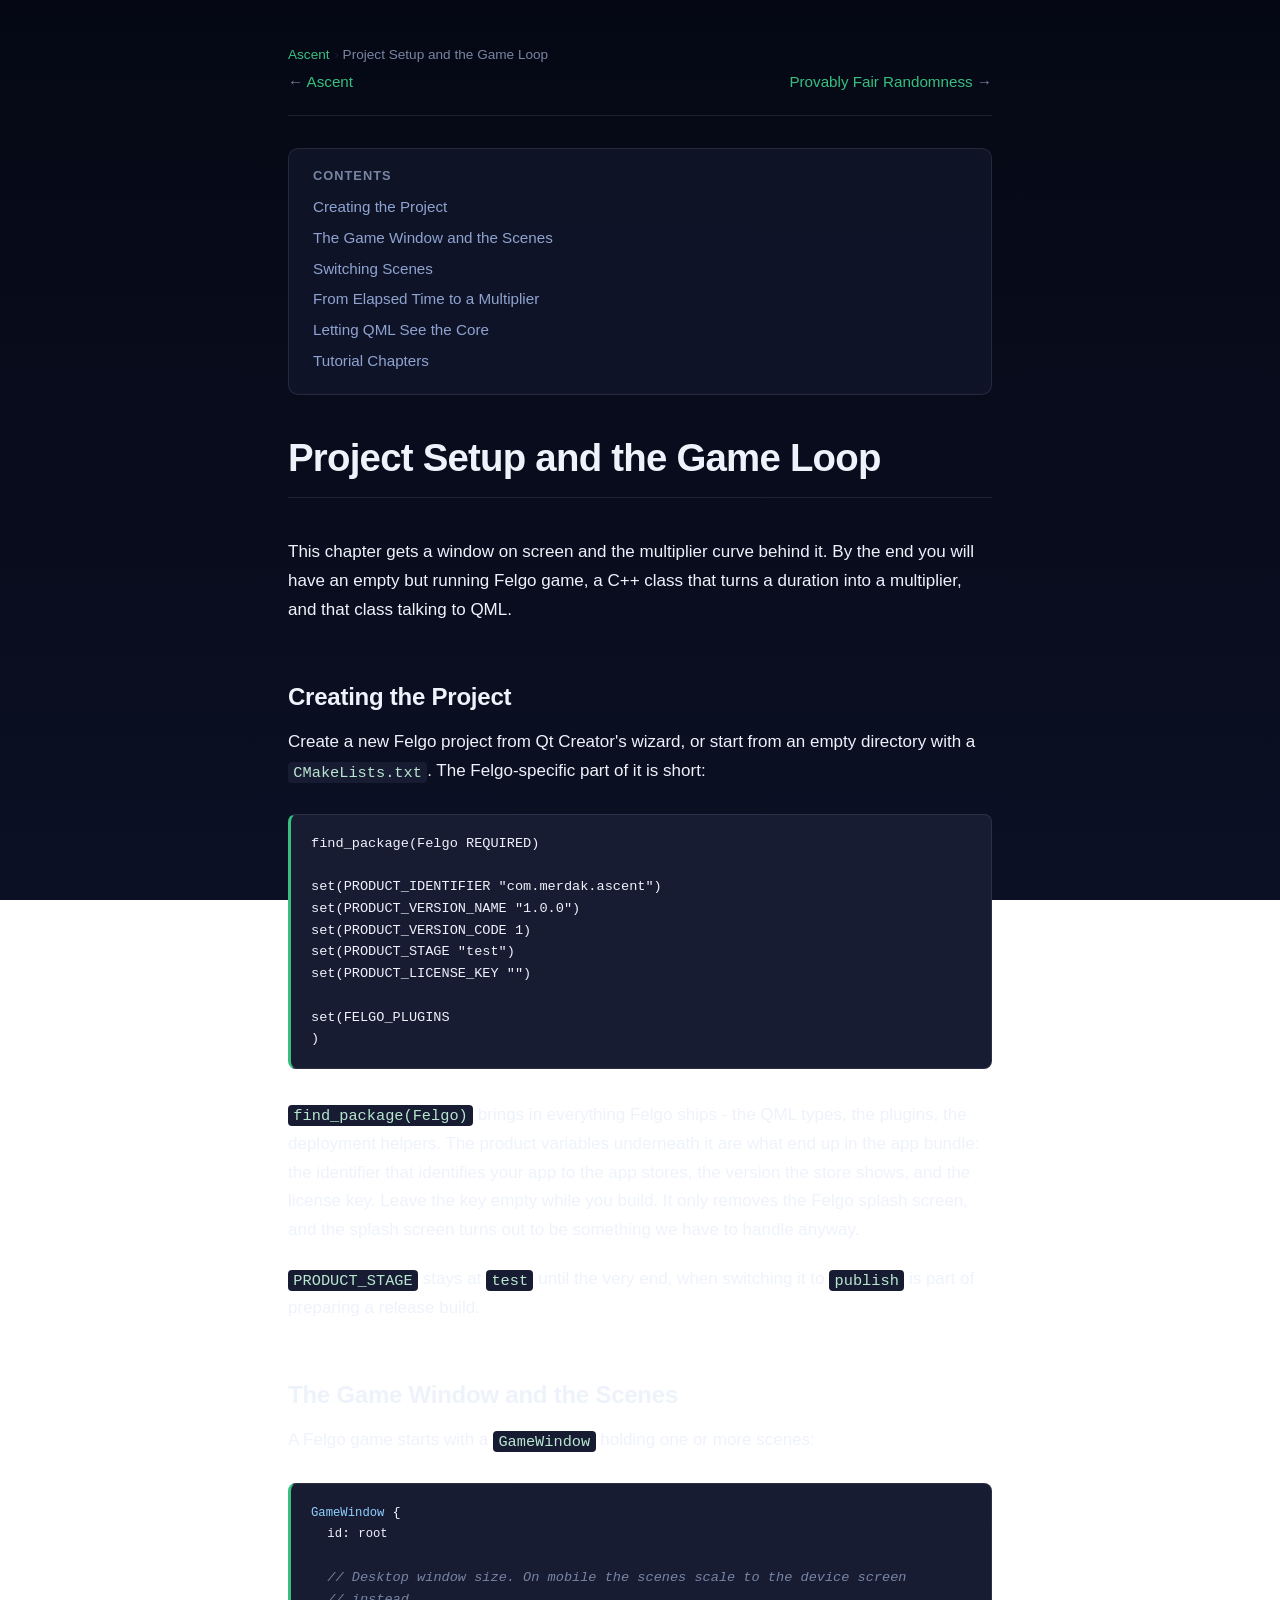
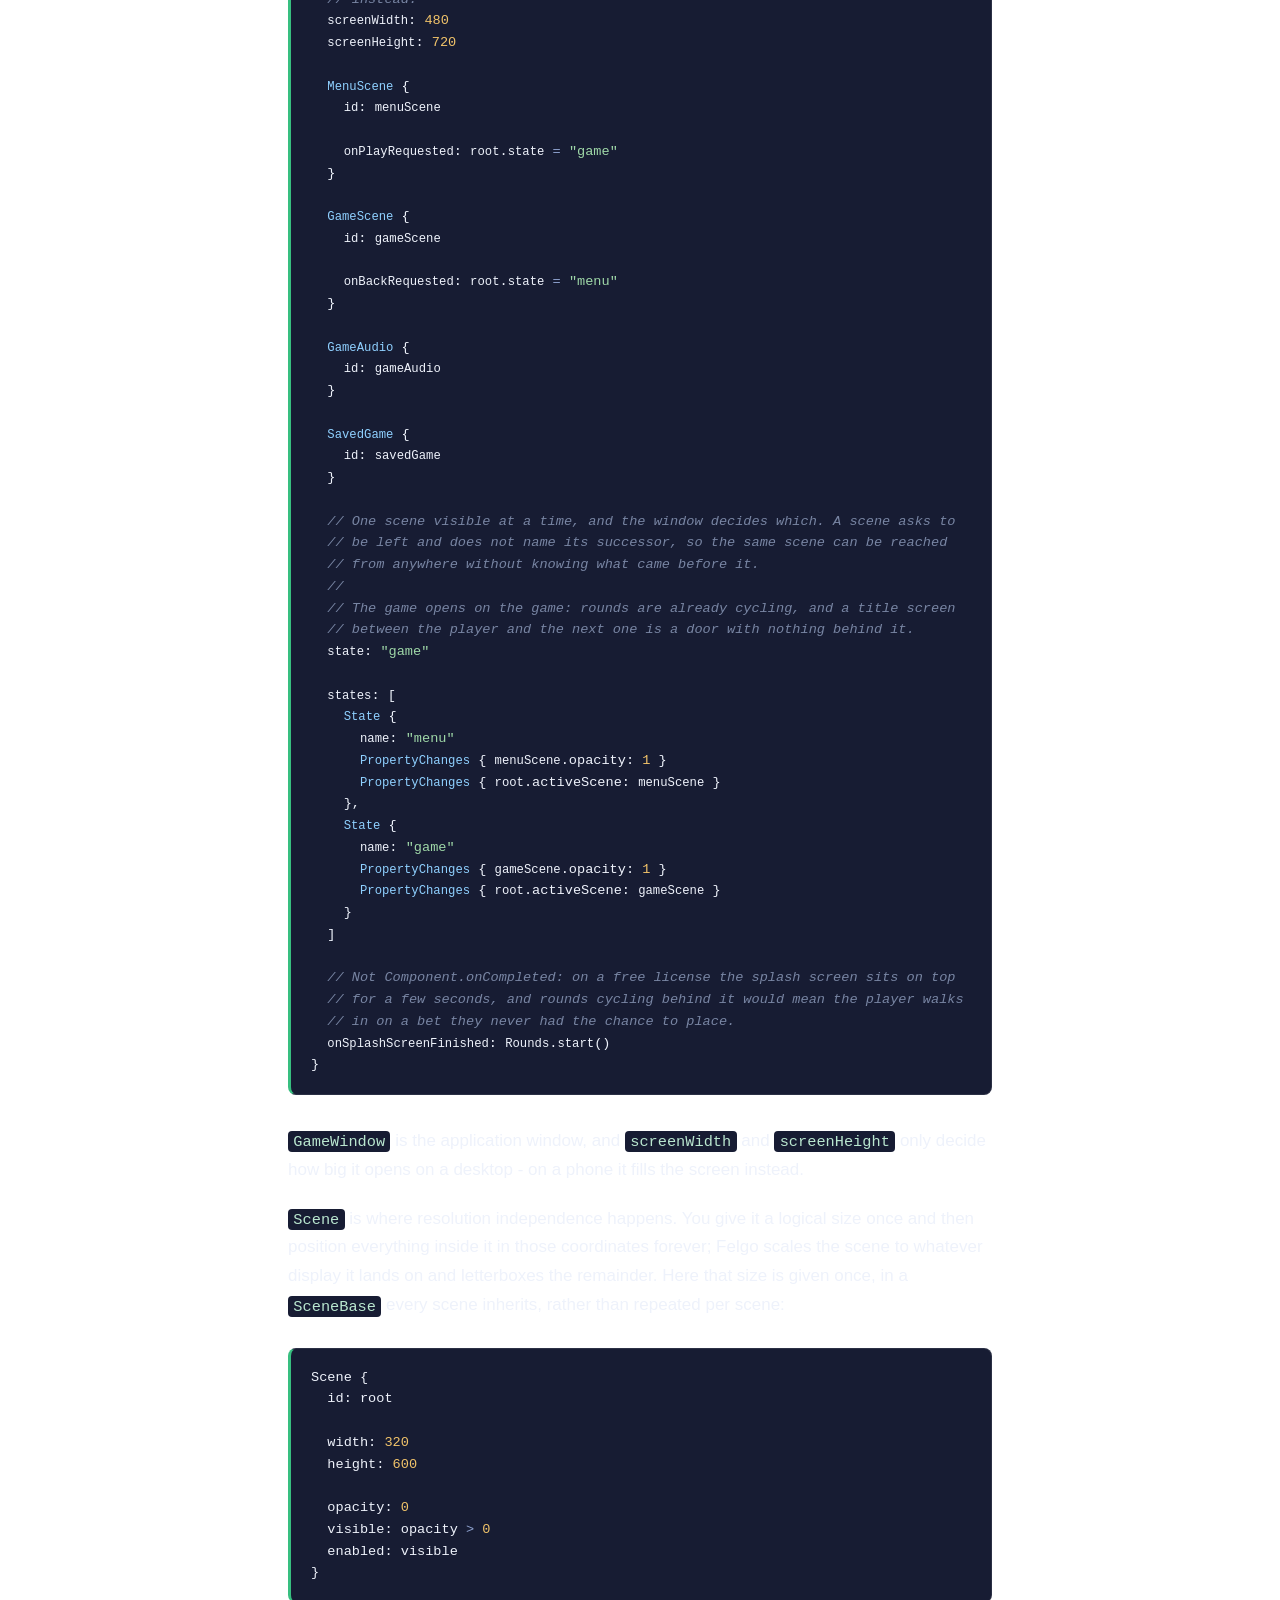
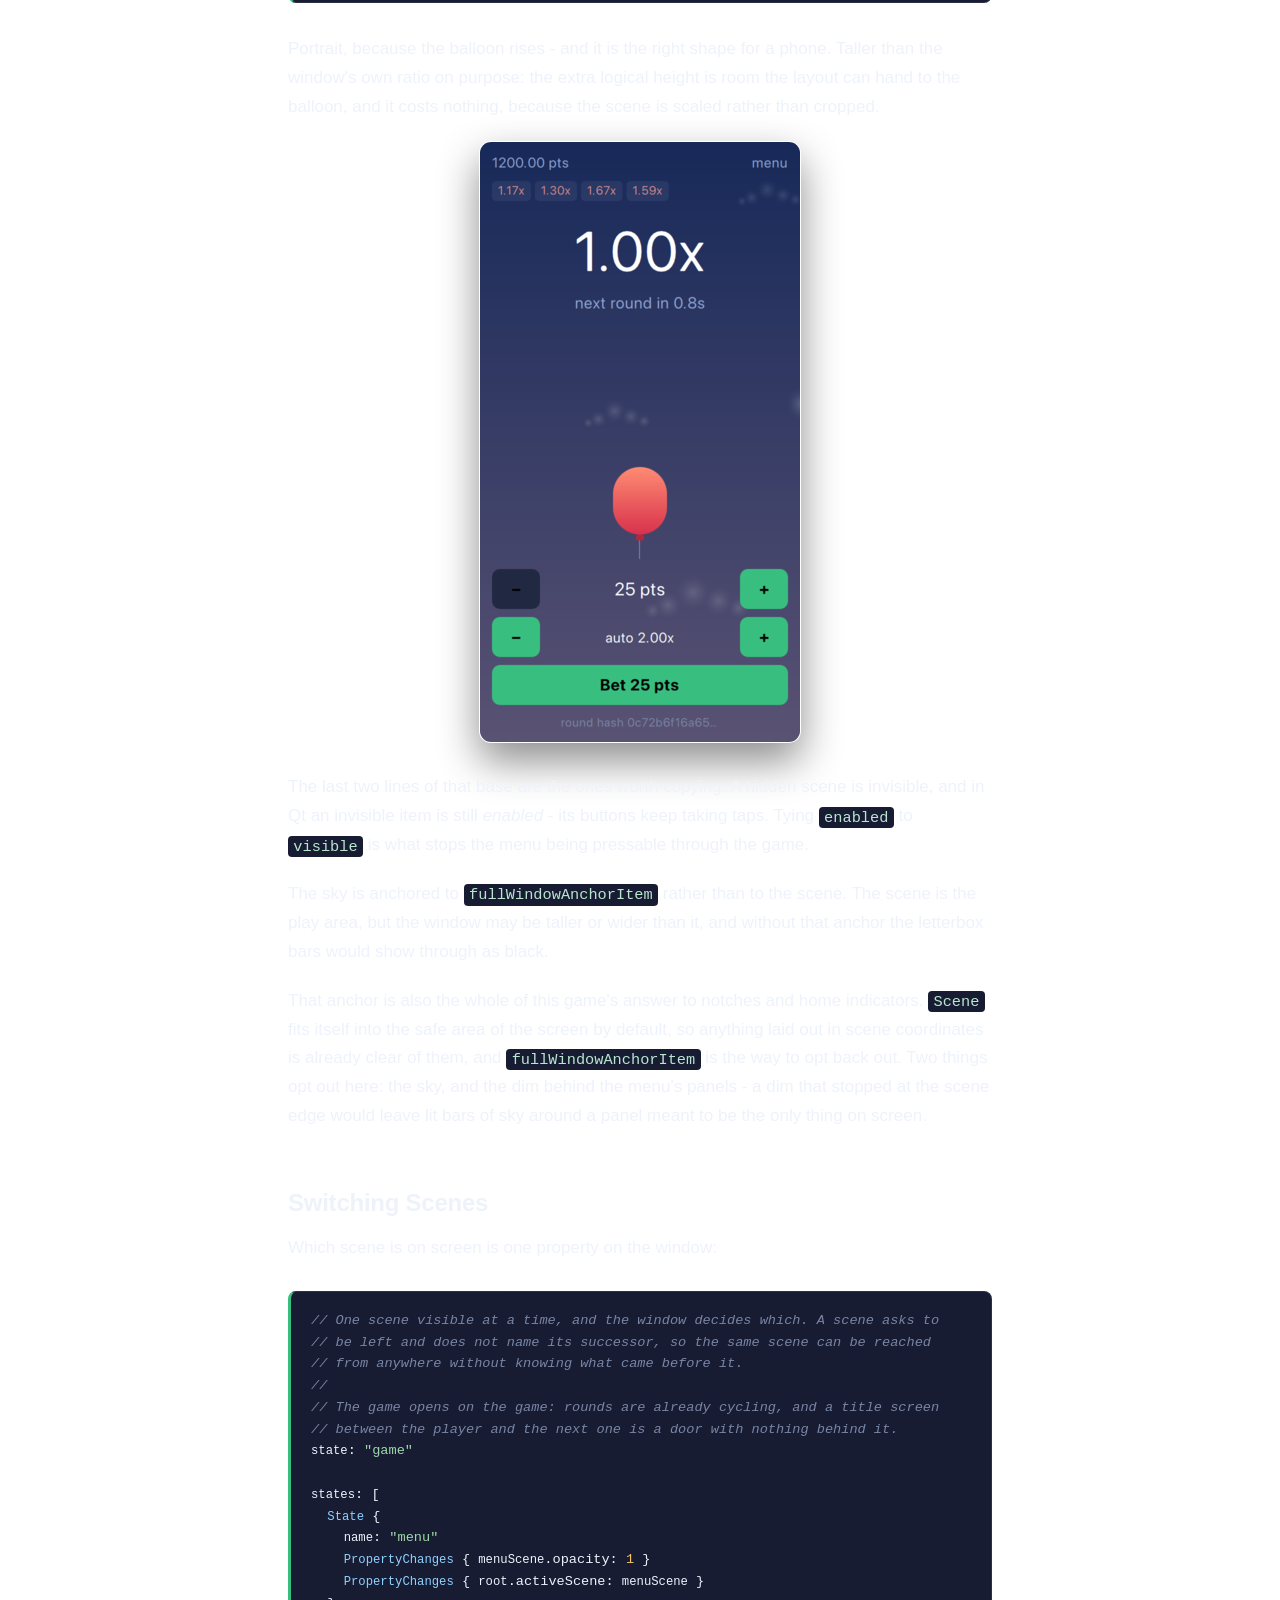
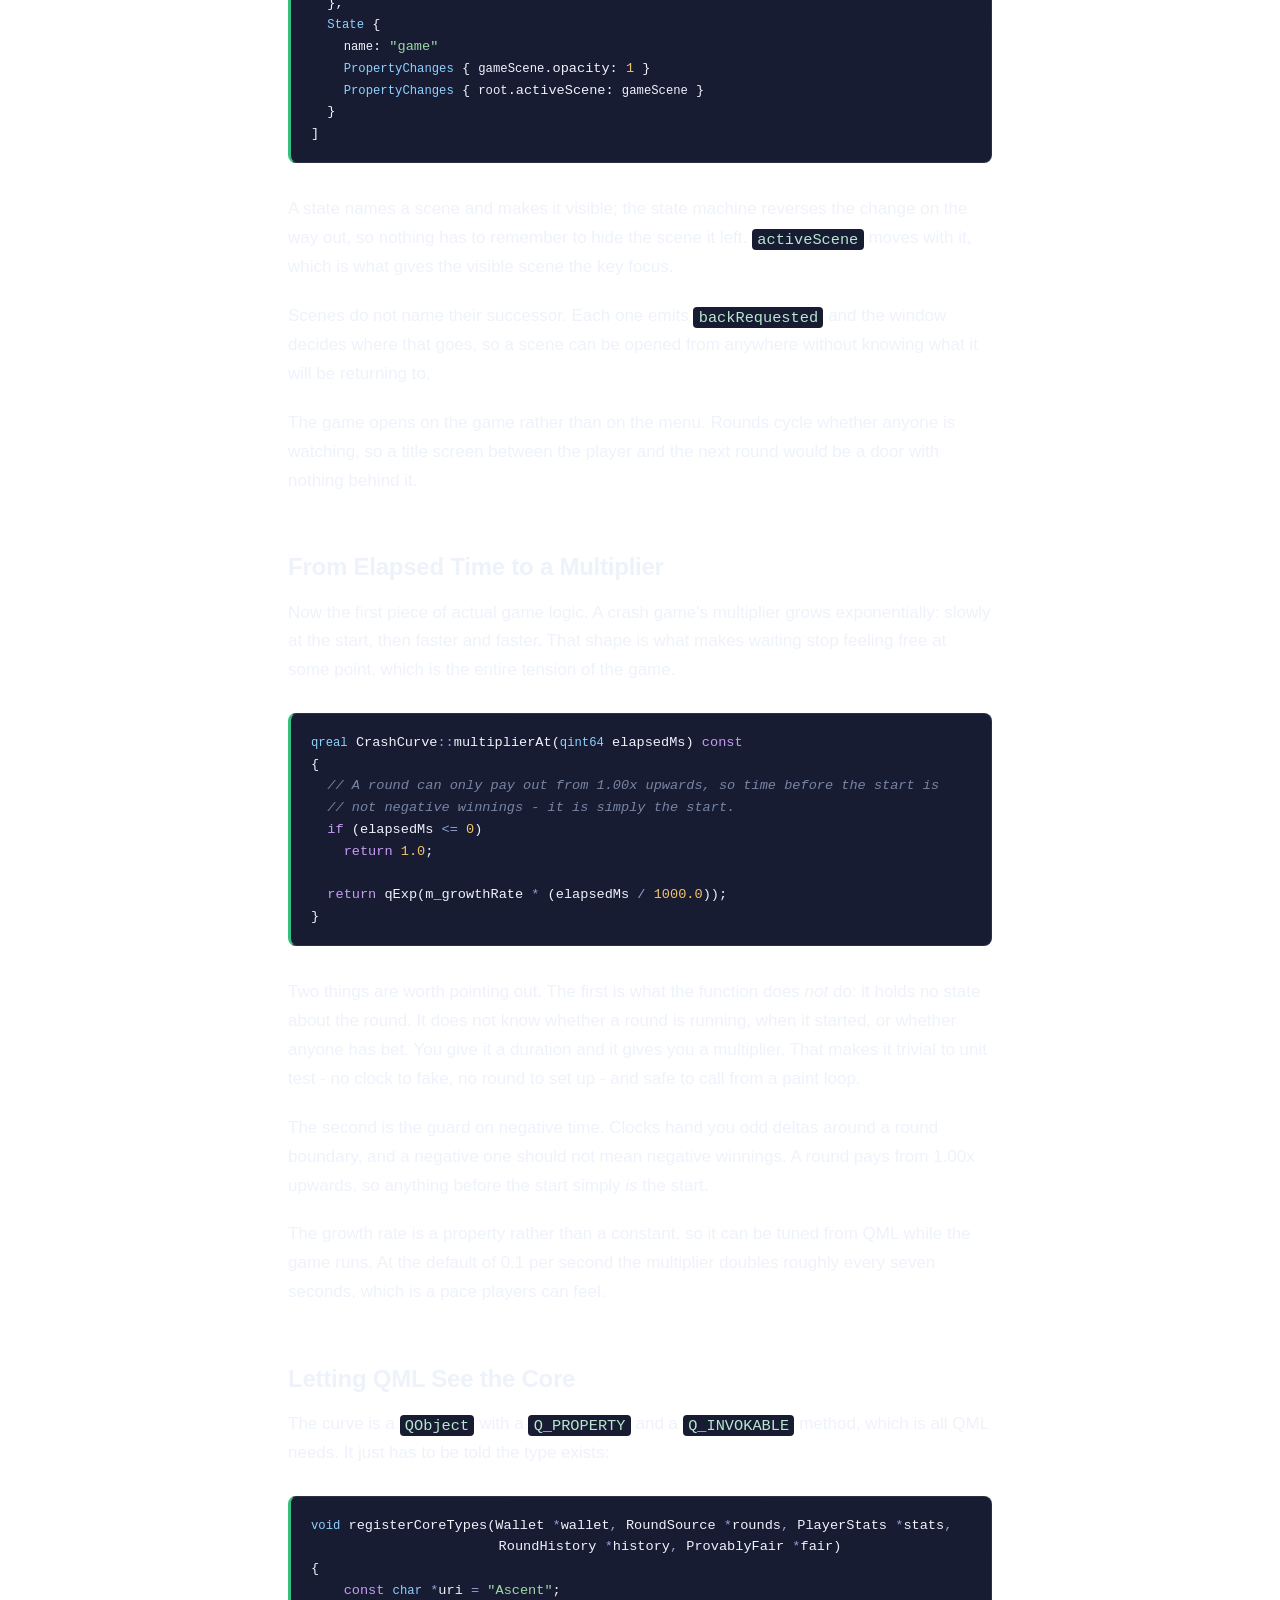
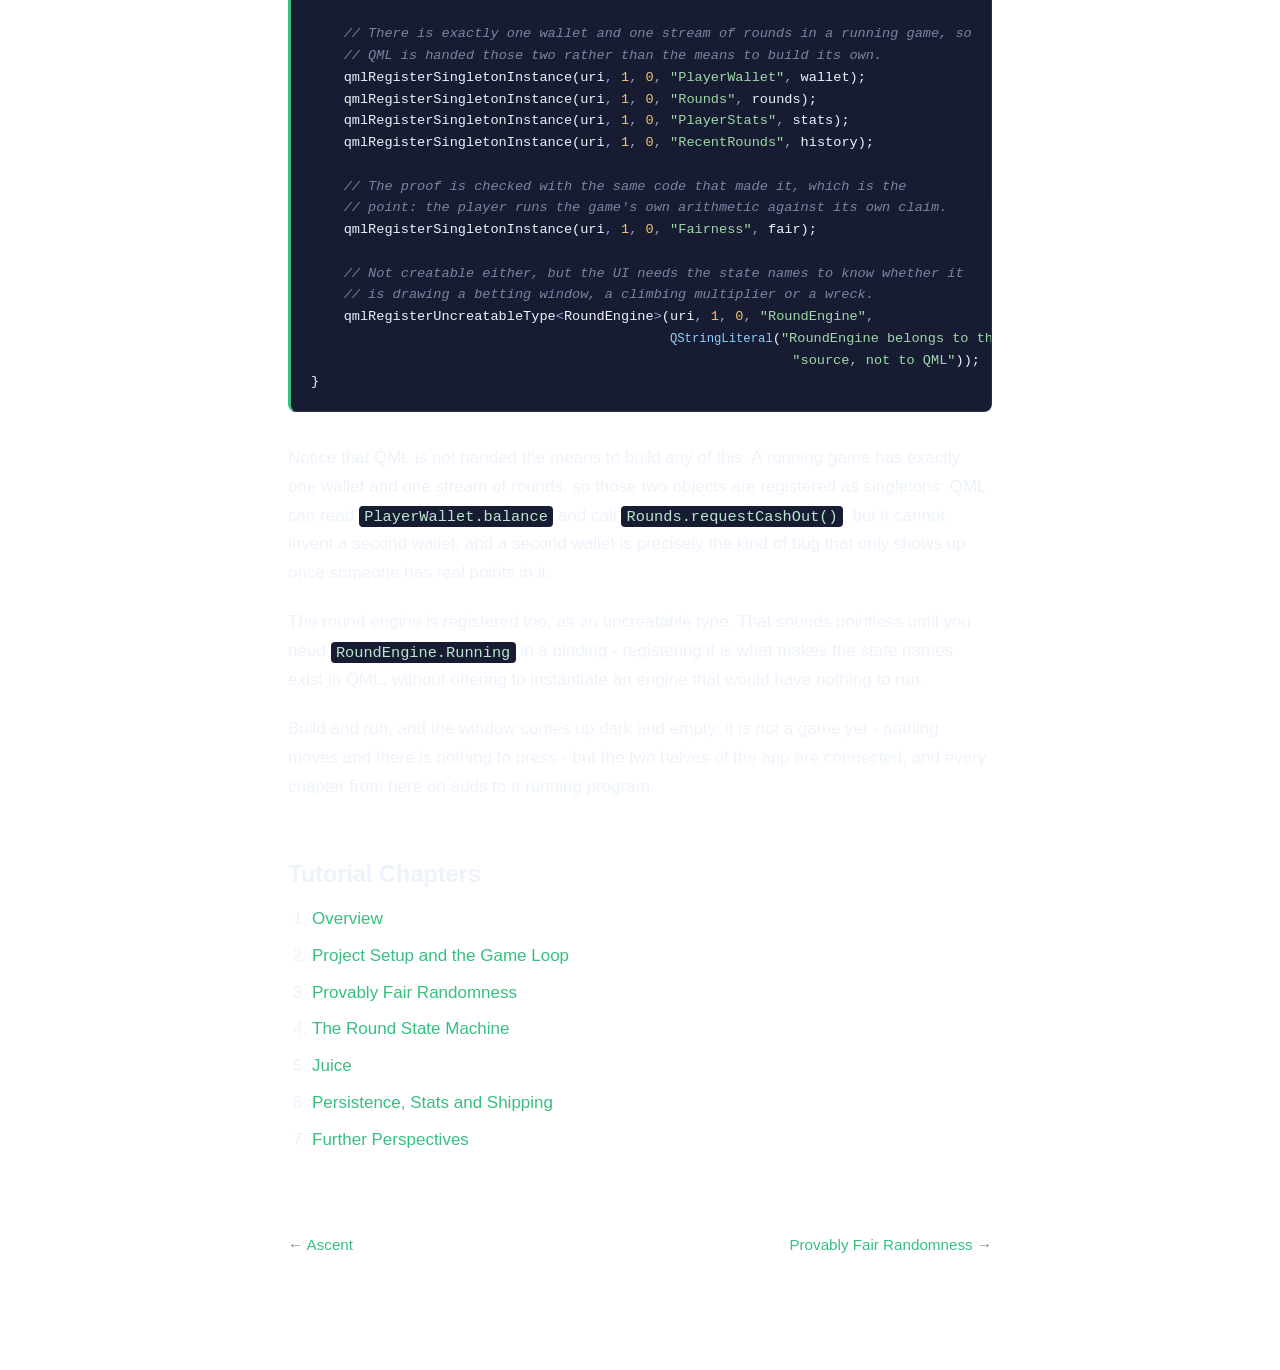
==== doc/html/ascent-setup.html @ d43cf134 "Generated HTML documentation" ====
<!DOCTYPE html>
<html lang="en">
<head>
  <meta charset="utf-8">
<!-- ascent-setup.qdoc -->
  <title>Project Setup and the Game Loop | Ascent 1.0.0</title>
  <meta name="viewport" content="width=device-width, initial-scale=1">
  <link rel="stylesheet" type="text/css" href="style/ascent.css">
</head>
<body>
<li><a href="index.html">Ascent</a></li>
<li>Project Setup and the Game Loop</li>
  <link rel="prev" href="index.html" />
  <link rel="next" href="ascent-fairness.html" />
<p class="naviNextPrevious headerNavi">
<a class="prevPage" href="index.html">Ascent</a>
<a class="nextPage" href="ascent-fairness.html">Provably Fair Randomness</a>
</p>
<div class="sidebar">
<div class="toc">
<h3 id="toc">Contents</h3>
<ul>
<li class="level1"><a href="#creating-the-project">Creating the Project</a></li>
<li class="level1"><a href="#the-game-window-and-the-scenes">The Game Window and the Scenes</a></li>
<li class="level1"><a href="#switching-scenes">Switching Scenes</a></li>
<li class="level1"><a href="#from-elapsed-time-to-a-multiplier">From Elapsed Time to a Multiplier</a></li>
<li class="level1"><a href="#letting-qml-see-the-core">Letting QML See the Core</a></li>
<li class="level1"><a href="#tutorial-chapters">Tutorial Chapters</a></li>
</ul>
</div>
<div class="sidebar-content" id="sidebar-content"></div></div>
<h1 class="title">Project Setup and the Game Loop</h1>
<!-- $$$ascent-setup.html-description -->
<div class="descr" id="details">
<p>This chapter gets a window on screen and the multiplier curve behind it. By the end you will have an empty but running Felgo game, a C++ class that turns a duration into a multiplier, and that class talking to QML.</p>
<h2 id="creating-the-project">Creating the Project</h2>
<p>Create a new Felgo project from Qt Creator's wizard, or start from an empty directory with a <code translate="no">CMakeLists.txt</code>. The Felgo-specific part of it is short:</p>
<pre class="cpp" translate="no">find_package(Felgo REQUIRED)

set(PRODUCT_IDENTIFIER &quot;com.merdak.ascent&quot;)
set(PRODUCT_VERSION_NAME &quot;1.0.0&quot;)
set(PRODUCT_VERSION_CODE 1)
set(PRODUCT_STAGE &quot;test&quot;)
set(PRODUCT_LICENSE_KEY &quot;&quot;)

set(FELGO_PLUGINS
)</pre>
<p><code translate="no">find_package(Felgo)</code> brings in everything Felgo ships - the QML types, the plugins, the deployment helpers. The product variables underneath it are what end up in the app bundle: the identifier that identifies your app to the app stores, the version the store shows, and the license key. Leave the key empty while you build. It only removes the Felgo splash screen, and the splash screen turns out to be something we have to handle anyway.</p>
<p><code translate="no">PRODUCT_STAGE</code> stays at <code translate="no">test</code> until the very end, when switching it to <code translate="no">publish</code> is part of preparing a release build.</p>
<h2 id="the-game-window-and-the-scenes">The Game Window and the Scenes</h2>
<p>A Felgo game starts with a <code translate="no">GameWindow</code> holding one or more scenes:</p>
<pre class="qml" translate="no"><span class="type">GameWindow</span> {
  <span class="name">id</span>: <span class="name">root</span>

  <span class="comment">// Desktop window size. On mobile the scenes scale to the device screen</span>
  <span class="comment">// instead.</span>
  <span class="name">screenWidth</span>: <span class="number">480</span>
  <span class="name">screenHeight</span>: <span class="number">720</span>

  <span class="type">MenuScene</span> {
    <span class="name">id</span>: <span class="name">menuScene</span>

    <span class="name">onPlayRequested</span>: <span class="name">root</span>.<span class="name">state</span> <span class="operator">=</span> <span class="string">&quot;game&quot;</span>
  }

  <span class="type">GameScene</span> {
    <span class="name">id</span>: <span class="name">gameScene</span>

    <span class="name">onBackRequested</span>: <span class="name">root</span>.<span class="name">state</span> <span class="operator">=</span> <span class="string">&quot;menu&quot;</span>
  }

  <span class="type">GameAudio</span> {
    <span class="name">id</span>: <span class="name">gameAudio</span>
  }

  <span class="type">SavedGame</span> {
    <span class="name">id</span>: <span class="name">savedGame</span>
  }

  <span class="comment">// One scene visible at a time, and the window decides which. A scene asks to</span>
  <span class="comment">// be left and does not name its successor, so the same scene can be reached</span>
  <span class="comment">// from anywhere without knowing what came before it.</span>
  <span class="comment">//</span>
  <span class="comment">// The game opens on the game: rounds are already cycling, and a title screen</span>
  <span class="comment">// between the player and the next one is a door with nothing behind it.</span>
  <span class="name">state</span>: <span class="string">&quot;game&quot;</span>

  <span class="name">states</span>: [
    <span class="type">State</span> {
      <span class="name">name</span>: <span class="string">&quot;menu&quot;</span>
      <span class="type">PropertyChanges</span> { <span class="name">menuScene</span>.opacity: <span class="number">1</span> }
      <span class="type">PropertyChanges</span> { <span class="name">root</span>.activeScene: <span class="name">menuScene</span> }
    },
    <span class="type">State</span> {
      <span class="name">name</span>: <span class="string">&quot;game&quot;</span>
      <span class="type">PropertyChanges</span> { <span class="name">gameScene</span>.opacity: <span class="number">1</span> }
      <span class="type">PropertyChanges</span> { <span class="name">root</span>.activeScene: <span class="name">gameScene</span> }
    }
  ]

  <span class="comment">// Not Component.onCompleted: on a free license the splash screen sits on top</span>
  <span class="comment">// for a few seconds, and rounds cycling behind it would mean the player walks</span>
  <span class="comment">// in on a bet they never had the chance to place.</span>
  <span class="name">onSplashScreenFinished</span>: <span class="name">Rounds</span>.<span class="name">start</span>()
}</pre>
<p><code translate="no">GameWindow</code> is the application window, and <code translate="no">screenWidth</code> and <code translate="no">screenHeight</code> only decide how big it opens on a desktop - on a phone it fills the screen instead.</p>
<p><code translate="no">Scene</code> is where resolution independence happens. You give it a logical size once and then position everything inside it in those coordinates forever; Felgo scales the scene to whatever display it lands on and letterboxes the remainder. Here that size is given once, in a <code translate="no">SceneBase</code> every scene inherits, rather than repeated per scene:</p>
<pre class="cpp" translate="no">Scene {
  id: root

  width: <span class="number">320</span>
  height: <span class="number">600</span>

  opacity: <span class="number">0</span>
  visible: opacity <span class="operator">&gt;</span> <span class="number">0</span>
  enabled: visible
}</pre>
<p>Portrait, because the balloon rises - and it is the right shape for a phone. Taller than the window's own ratio on purpose: the extra logical height is room the layout can hand to the balloon, and it costs nothing, because the scene is scaled rather than cropped.</p>
<p class="centerAlign"><img src="images/ascent-betting.png" alt="The betting window, at the scene's own 320x600 - every screenshot in this tutorial is the scene itself, at the size it is laid out in" /></p><p>The last two lines of that base are the ones worth copying. A hidden scene is invisible, and in Qt an invisible item is still <i>enabled</i> - its buttons keep taking taps. Tying <code translate="no">enabled</code> to <code translate="no">visible</code> is what stops the menu being pressable through the game.</p>
<p>The sky is anchored to <code translate="no">fullWindowAnchorItem</code> rather than to the scene. The scene is the play area, but the window may be taller or wider than it, and without that anchor the letterbox bars would show through as black.</p>
<p>That anchor is also the whole of this game's answer to notches and home indicators. <code translate="no">Scene</code> fits itself into the safe area of the screen by default, so anything laid out in scene coordinates is already clear of them, and <code translate="no">fullWindowAnchorItem</code> is the way to opt back out. Two things opt out here: the sky, and the dim behind the menu's panels - a dim that stopped at the scene edge would leave lit bars of sky around a panel meant to be the only thing on screen.</p>
<h2 id="switching-scenes">Switching Scenes</h2>
<p>Which scene is on screen is one property on the window:</p>
<pre class="qml" translate="no"><span class="comment">// One scene visible at a time, and the window decides which. A scene asks to</span>
<span class="comment">// be left and does not name its successor, so the same scene can be reached</span>
<span class="comment">// from anywhere without knowing what came before it.</span>
<span class="comment">//</span>
<span class="comment">// The game opens on the game: rounds are already cycling, and a title screen</span>
<span class="comment">// between the player and the next one is a door with nothing behind it.</span>
<span class="name">state</span>: <span class="string">&quot;game&quot;</span>

<span class="name">states</span>: [
  <span class="type">State</span> {
    <span class="name">name</span>: <span class="string">&quot;menu&quot;</span>
    <span class="type">PropertyChanges</span> { <span class="name">menuScene</span>.opacity: <span class="number">1</span> }
    <span class="type">PropertyChanges</span> { <span class="name">root</span>.activeScene: <span class="name">menuScene</span> }
  },
  <span class="type">State</span> {
    <span class="name">name</span>: <span class="string">&quot;game&quot;</span>
    <span class="type">PropertyChanges</span> { <span class="name">gameScene</span>.opacity: <span class="number">1</span> }
    <span class="type">PropertyChanges</span> { <span class="name">root</span>.activeScene: <span class="name">gameScene</span> }
  }
]</pre>
<p>A state names a scene and makes it visible; the state machine reverses the change on the way out, so nothing has to remember to hide the scene it left. <code translate="no">activeScene</code> moves with it, which is what gives the visible scene the key focus.</p>
<p>Scenes do not name their successor. Each one emits <code translate="no">backRequested</code> and the window decides where that goes, so a scene can be opened from anywhere without knowing what it will be returning to.</p>
<p>The game opens on the game rather than on the menu. Rounds cycle whether anyone is watching, so a title screen between the player and the next round would be a door with nothing behind it.</p>
<h2 id="from-elapsed-time-to-a-multiplier">From Elapsed Time to a Multiplier</h2>
<p>Now the first piece of actual game logic. A crash game's multiplier grows exponentially: slowly at the start, then faster and faster. That shape is what makes waiting stop feeling free at some point, which is the entire tension of the game.</p>
<pre class="cpp" translate="no"><span class="type">qreal</span> CrashCurve<span class="operator">::</span>multiplierAt(<span class="type">qint64</span> elapsedMs) <span class="keyword">const</span>
{
  <span class="comment">// A round can only pay out from 1.00x upwards, so time before the start is</span>
  <span class="comment">// not negative winnings - it is simply the start.</span>
  <span class="keyword">if</span> (elapsedMs <span class="operator">&lt;</span><span class="operator">=</span> <span class="number">0</span>)
    <span class="keyword">return</span> <span class="number">1.0</span>;

  <span class="keyword">return</span> qExp(m_growthRate <span class="operator">*</span> (elapsedMs <span class="operator">/</span> <span class="number">1000.0</span>));
}</pre>
<p>Two things are worth pointing out. The first is what the function does <i>not</i> do: it holds no state about the round. It does not know whether a round is running, when it started, or whether anyone has bet. You give it a duration and it gives you a multiplier. That makes it trivial to unit test - no clock to fake, no round to set up - and safe to call from a paint loop.</p>
<p>The second is the guard on negative time. Clocks hand you odd deltas around a round boundary, and a negative one should not mean negative winnings. A round pays from 1.00x upwards, so anything before the start simply <i>is</i> the start.</p>
<p>The growth rate is a property rather than a constant, so it can be tuned from QML while the game runs. At the default of 0.1 per second the multiplier doubles roughly every seven seconds, which is a pace players can feel.</p>
<h2 id="letting-qml-see-the-core">Letting QML See the Core</h2>
<p>The curve is a <code translate="no">QObject</code> with a <code translate="no">Q_PROPERTY</code> and a <code translate="no">Q_INVOKABLE</code> method, which is all QML needs. It just has to be told the type exists:</p>
<pre class="cpp" translate="no"><span class="type">void</span> registerCoreTypes(Wallet <span class="operator">*</span>wallet<span class="operator">,</span> RoundSource <span class="operator">*</span>rounds<span class="operator">,</span> PlayerStats <span class="operator">*</span>stats<span class="operator">,</span>
                       RoundHistory <span class="operator">*</span>history<span class="operator">,</span> ProvablyFair <span class="operator">*</span>fair)
{
    <span class="keyword">const</span> <span class="type">char</span> <span class="operator">*</span>uri <span class="operator">=</span> <span class="string">&quot;Ascent&quot;</span>;

    <span class="comment">// There is exactly one wallet and one stream of rounds in a running game, so</span>
    <span class="comment">// QML is handed those two rather than the means to build its own.</span>
    qmlRegisterSingletonInstance(uri<span class="operator">,</span> <span class="number">1</span><span class="operator">,</span> <span class="number">0</span><span class="operator">,</span> <span class="string">&quot;PlayerWallet&quot;</span><span class="operator">,</span> wallet);
    qmlRegisterSingletonInstance(uri<span class="operator">,</span> <span class="number">1</span><span class="operator">,</span> <span class="number">0</span><span class="operator">,</span> <span class="string">&quot;Rounds&quot;</span><span class="operator">,</span> rounds);
    qmlRegisterSingletonInstance(uri<span class="operator">,</span> <span class="number">1</span><span class="operator">,</span> <span class="number">0</span><span class="operator">,</span> <span class="string">&quot;PlayerStats&quot;</span><span class="operator">,</span> stats);
    qmlRegisterSingletonInstance(uri<span class="operator">,</span> <span class="number">1</span><span class="operator">,</span> <span class="number">0</span><span class="operator">,</span> <span class="string">&quot;RecentRounds&quot;</span><span class="operator">,</span> history);

    <span class="comment">// The proof is checked with the same code that made it, which is the</span>
    <span class="comment">// point: the player runs the game's own arithmetic against its own claim.</span>
    qmlRegisterSingletonInstance(uri<span class="operator">,</span> <span class="number">1</span><span class="operator">,</span> <span class="number">0</span><span class="operator">,</span> <span class="string">&quot;Fairness&quot;</span><span class="operator">,</span> fair);

    <span class="comment">// Not creatable either, but the UI needs the state names to know whether it</span>
    <span class="comment">// is drawing a betting window, a climbing multiplier or a wreck.</span>
    qmlRegisterUncreatableType<span class="operator">&lt;</span>RoundEngine<span class="operator">&gt;</span>(uri<span class="operator">,</span> <span class="number">1</span><span class="operator">,</span> <span class="number">0</span><span class="operator">,</span> <span class="string">&quot;RoundEngine&quot;</span><span class="operator">,</span>
                                            <span class="type">QStringLiteral</span>(<span class="string">&quot;RoundEngine belongs to the round &quot;</span>
                                                           <span class="string">&quot;source, not to QML&quot;</span>));
}</pre>
<p>Notice that QML is not handed the means to build any of this. A running game has exactly one wallet and one stream of rounds, so those two objects are registered as singletons: QML can read <code translate="no">PlayerWallet.balance</code> and call <code translate="no">Rounds.requestCashOut()</code>, but it cannot invent a second wallet, and a second wallet is precisely the kind of bug that only shows up once someone has real points in it.</p>
<p>The round engine is registered too, as an uncreatable type. That sounds pointless until you need <code translate="no">RoundEngine.Running</code> in a binding - registering it is what makes the state names exist in QML, without offering to instantiate an engine that would have nothing to run.</p>
<p>Build and run, and the window comes up dark and empty. It is not a game yet - nothing moves and there is nothing to press - but the two halves of the app are connected, and every chapter from here on adds to a running program.</p>
<h2 id="tutorial-chapters">Tutorial Chapters</h2>
<ol class="1" type="1"><li><a href="index.html">Overview</a></li>
<li><a href="ascent-setup.html">Project Setup and the Game Loop</a></li>
<li><a href="ascent-fairness.html">Provably Fair Randomness</a></li>
<li><a href="ascent-rounds.html">The Round State Machine</a></li>
<li><a href="ascent-juice.html">Juice</a></li>
<li><a href="ascent-shipping.html">Persistence, Stats and Shipping</a></li>
<li><a href="ascent-perspectives.html">Further Perspectives</a></li>
</ol>
</div>
<!-- @@@ascent-setup.html -->
<p class="naviNextPrevious footerNavi">
<a class="prevPage" href="index.html">Ascent</a>
<a class="nextPage" href="ascent-fairness.html">Provably Fair Randomness</a>
</p>
</body>
</html>
---- doc/html/style/ascent.css ----
/*
 * The tutorial's own stylesheet. qdoc ships no styling of its own, and the
 * pages it writes are readable but shapeless, so this is the whole of the
 * design.
 *
 * The palette is the game's, taken from Style.qml: the same night sky, the
 * same green, the same red for the moment a round ends. A tutorial about a
 * dark game that opens as a white page reads as documentation about some
 * other program.
 */

:root {
  --sky: #050814;
  --sky-far: #0b1024;
  --surface: #171c33;
  --surface-lit: #1d2440;
  --hairline: rgba(255, 255, 255, 0.09);

  --text: #eef2fb;
  --muted: #8fa3d0;
  --faint: #7885a3;

  --accent: #38bf80;
  --crashed: #f25966;

  --measure: 44rem;
}

* {
  box-sizing: border-box;
}

/* The page is one column, and it is body itself: the generator writes every
   block as a direct child of body with no wrapper to hang a width on. */
body {
  max-width: calc(var(--measure) + 3rem);
  margin: 0 auto;
  padding: 2.5rem 1.5rem 5rem;
  background: linear-gradient(180deg, var(--sky) 0%, var(--sky-far) 100%) fixed;
  color: var(--text);
  font-family: -apple-system, BlinkMacSystemFont, "Segoe UI", Roboto, Helvetica,
    Arial, sans-serif;
  font-size: 17px;
  line-height: 1.7;
  -webkit-font-smoothing: antialiased;
}

/* The breadcrumb arrives as two bare list items with no list around them.
   Inline is what puts them on one line, and it is also what keeps them from
   being read as a list of two things to go and do. */
body > li {
  display: inline;
  list-style: none;
  color: var(--faint);
  font-size: 0.85rem;
}

body > li + li::before {
  content: " › ";
  color: var(--hairline);
}

h1.title {
  margin: 1.25rem 0 2.5rem;
  padding-bottom: 1rem;
  border-bottom: 1px solid var(--hairline);
  font-size: 2.4rem;
  line-height: 1.2;
  letter-spacing: -0.02em;
}

h2 {
  margin: 3.5rem 0 1rem;
  font-size: 1.5rem;
  line-height: 1.3;
  letter-spacing: -0.01em;
}

h3 {
  margin: 2.5rem 0 0.75rem;
  font-size: 1.15rem;
  color: var(--muted);
}

p {
  margin: 0 0 1.25rem;
}

a {
  color: var(--accent);
  text-decoration: none;
}

a:hover {
  text-decoration: underline;
}

/* Inline code sits inside a sentence, so it stays the weight of the sentence
   and is marked only by colour and spacing. */
code, tt, .type, .name {
  font-family: ui-monospace, SFMono-Regular, Menlo, Consolas, monospace;
  font-size: 0.9em;
}

p code, p tt, li code, li tt {
  padding: 0.1em 0.35em;
  border-radius: 4px;
  background: var(--surface);
  color: #b9e6cf;
}

pre {
  margin: 1.75rem 0 2rem;
  padding: 1.1rem 1.25rem;
  overflow-x: auto;
  border: 1px solid var(--hairline);
  border-left: 3px solid var(--accent);
  border-radius: 8px;
  background: var(--surface);
  color: var(--text);
  font-family: ui-monospace, SFMono-Regular, Menlo, Consolas, monospace;
  font-size: 0.85rem;
  line-height: 1.6;
  tab-size: 2;
}

pre .comment {
  color: var(--faint);
  font-style: italic;
}

pre .string {
  color: #9fd8a8;
}

pre .number {
  color: #f2c46a;
}

pre .type {
  color: #8fd0ff;
}

pre .keyword {
  color: #c79cf0;
}

pre .preprocessor {
  color: var(--muted);
}

pre .operator {
  color: var(--muted);
}

/* Screenshots are phone-shaped and small, so they are shown at their own size
   rather than stretched across the column. */
p.centerAlign {
  text-align: center;
}

img {
  max-width: 100%;
  height: auto;
  border: 1px solid var(--hairline);
  border-radius: 12px;
  box-shadow: 0 18px 40px rgba(0, 0, 0, 0.45);
}

ul, ol {
  margin: 0 0 1.5rem;
  padding-left: 1.5rem;
}

li {
  margin-bottom: 0.5rem;
}

/* The table of contents the generator writes ahead of the title. Boxed and set
   quiet: it is a map of the page, not part of it. */
div.sidebar {
  margin: 0 0 2.5rem;
  padding: 1rem 1.5rem;
  border: 1px solid var(--hairline);
  border-radius: 10px;
  background: rgba(23, 28, 51, 0.55);
  font-size: 0.95rem;
}

div.sidebar h3 {
  margin: 0 0 0.5rem;
  color: var(--faint);
  font-size: 0.8rem;
  font-weight: 600;
  letter-spacing: 0.08em;
  text-transform: uppercase;
}

div.sidebar ul {
  margin: 0;
  padding: 0;
  list-style: none;
}

div.sidebar li {
  margin-bottom: 0.3rem;
}

div.sidebar li.level2 {
  padding-left: 1.25rem;
  font-size: 0.9rem;
}

div.sidebar a {
  color: var(--muted);
}

div.sidebar a:hover {
  color: var(--accent);
}

/* Previous and next, at both ends of every page. */
p.naviNextPrevious {
  display: flex;
  justify-content: space-between;
  gap: 1rem;
  margin-bottom: 2rem;
  font-size: 0.95rem;
}

p.headerNavi {
  padding-bottom: 1.25rem;
  border-bottom: 1px solid var(--hairline);
}

p.footerNavi {
  margin-top: 3.5rem;
  padding-top: 1.25rem;
  border-top: 1px solid var(--hairline);
}

a.prevPage::before {
  content: "← ";
  color: var(--faint);
}

a.nextPage::after {
  content: " →";
  color: var(--faint);
}

/* A page with only one neighbour still puts it on the correct side. */
p.naviNextPrevious > a.nextPage:only-child {
  margin-left: auto;
}

@media (max-width: 40rem) {
  body {
    padding: 2rem 1.1rem 3.5rem;
    font-size: 16px;
  }

  h1.title {
    font-size: 1.9rem;
  }

  pre {
    font-size: 0.8rem;
  }
}
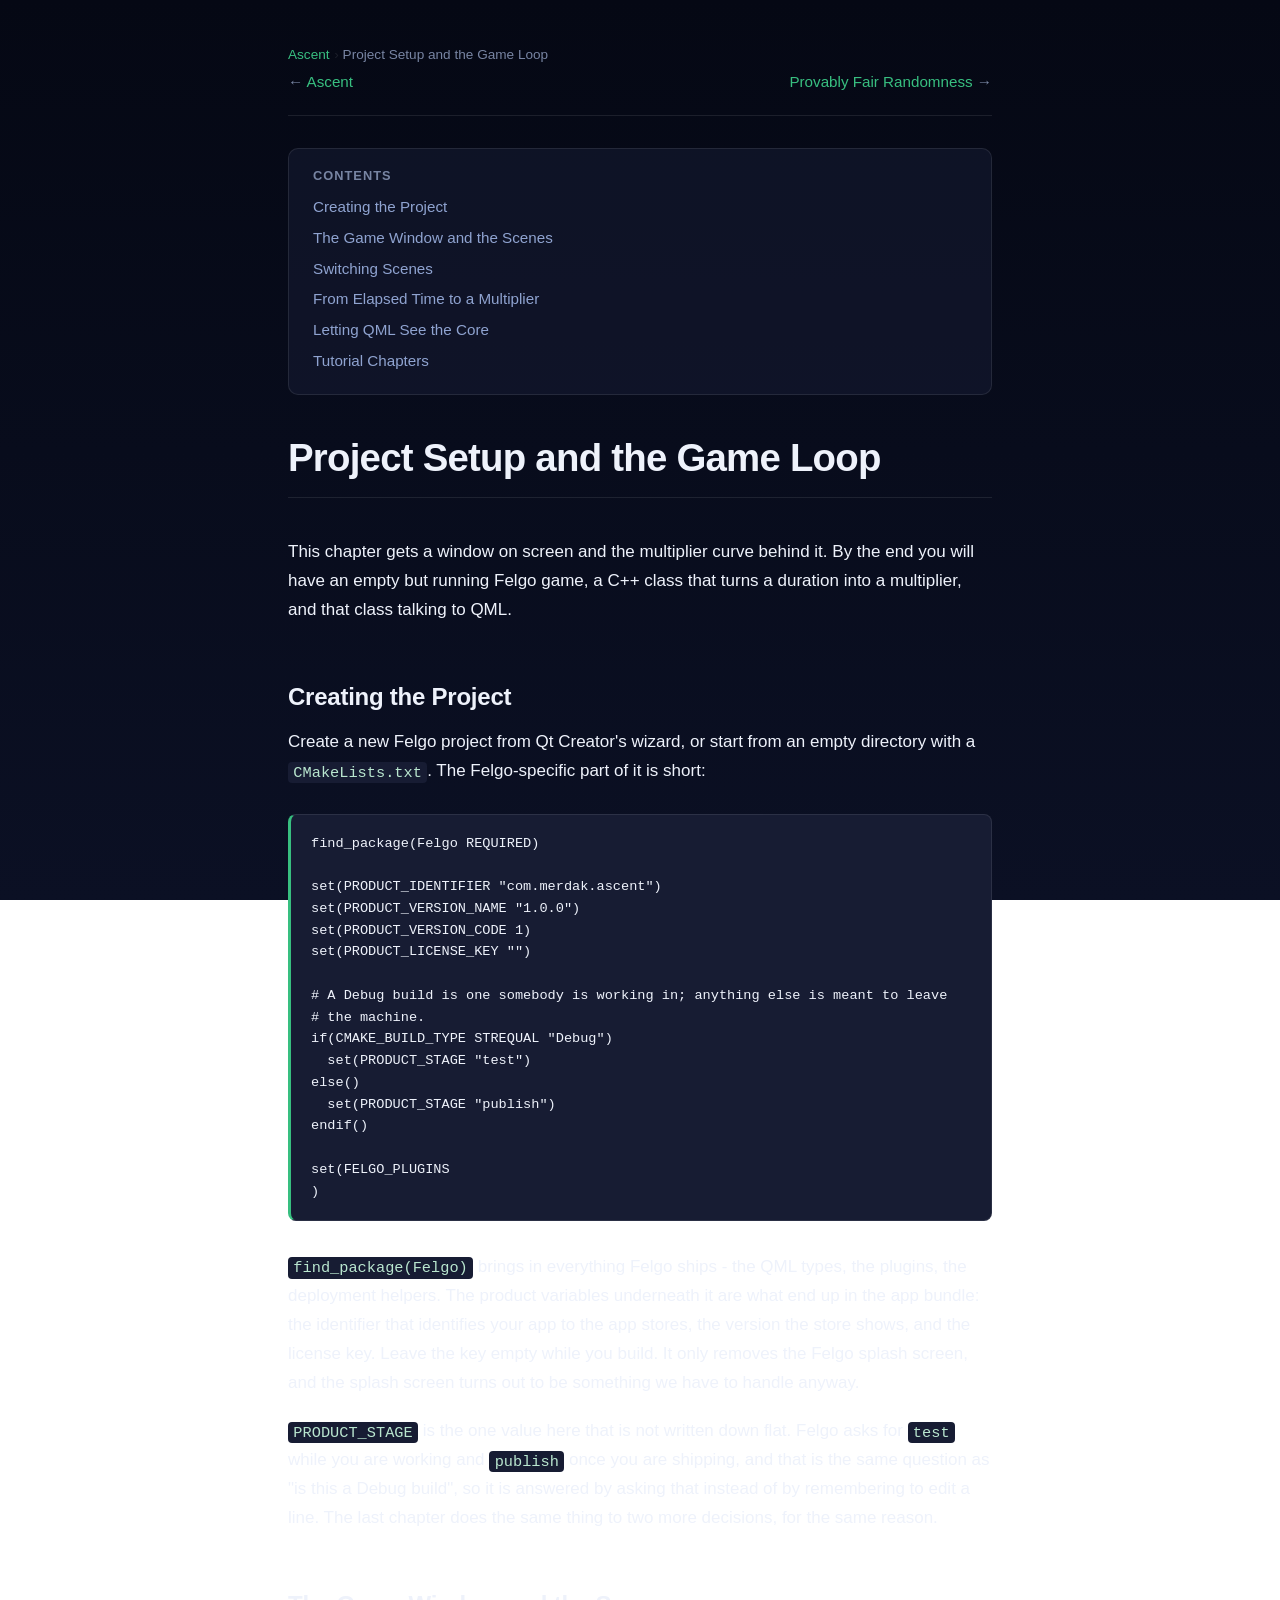
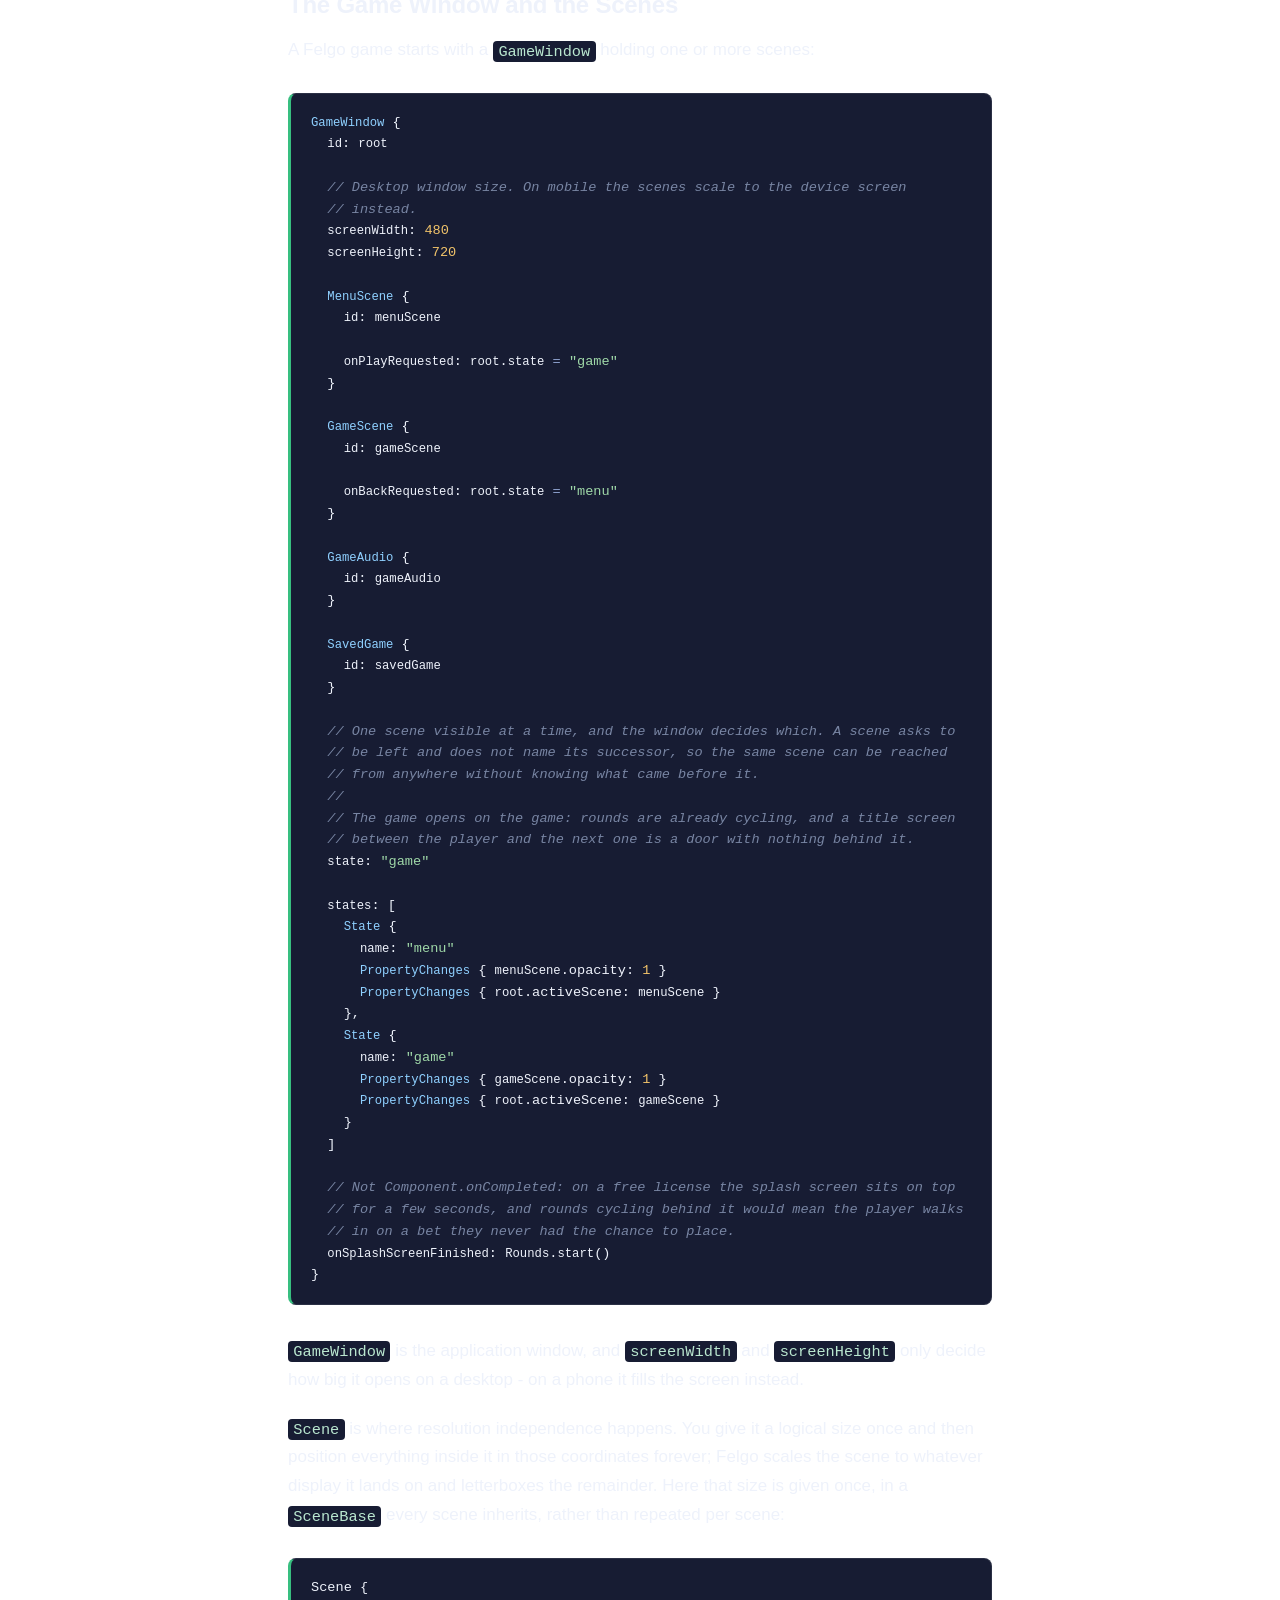
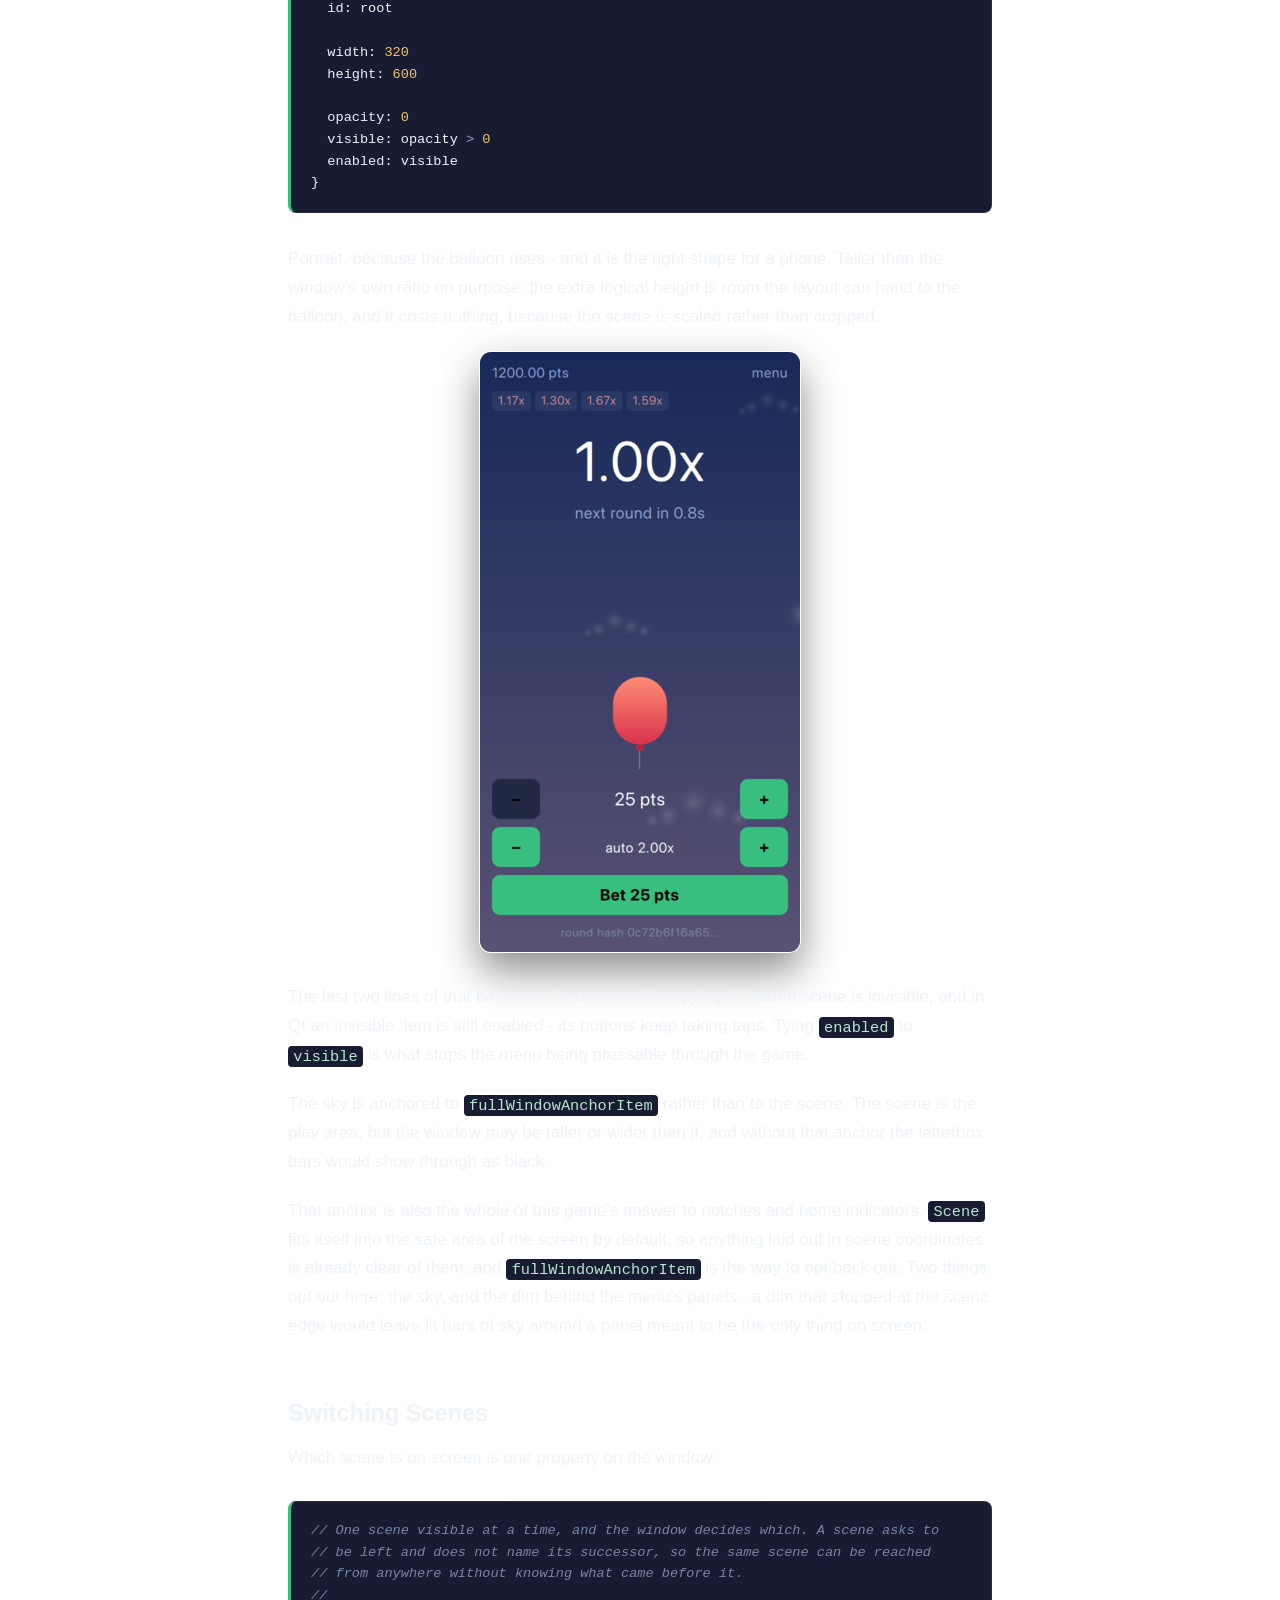
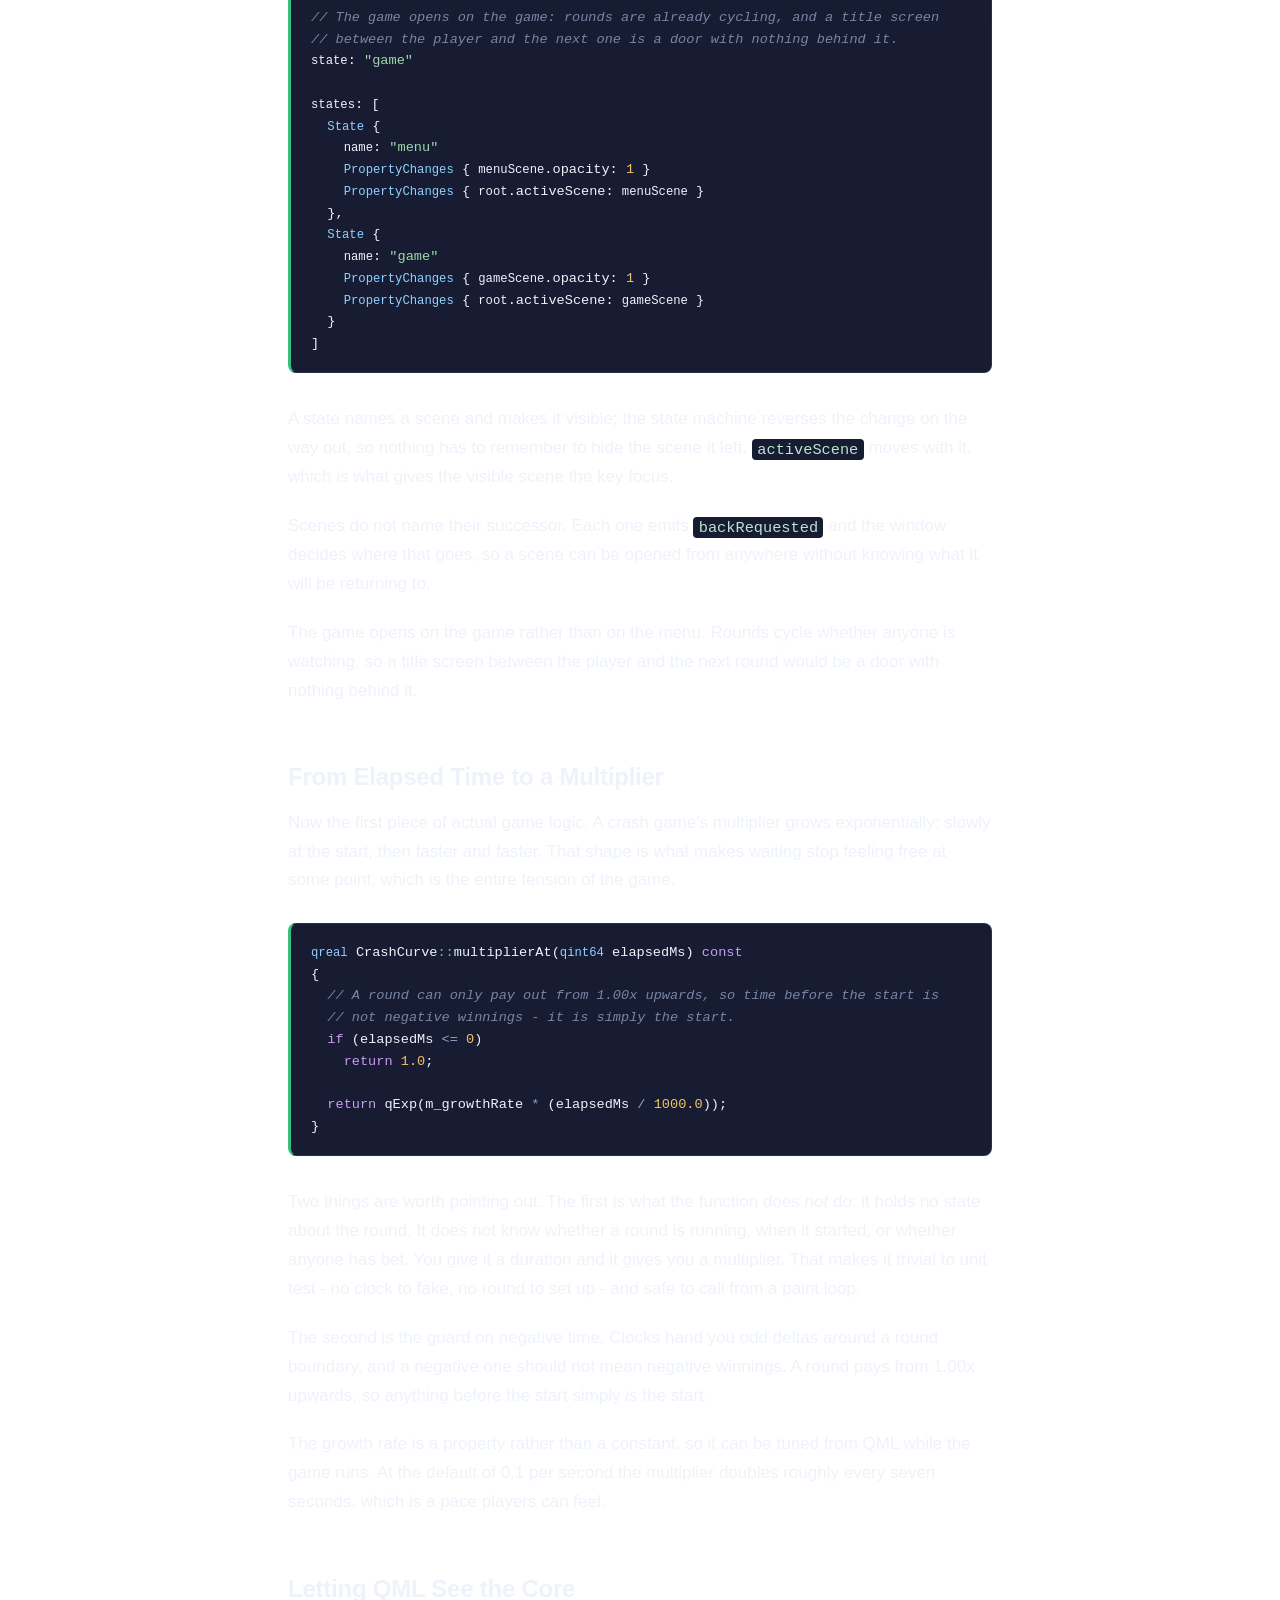
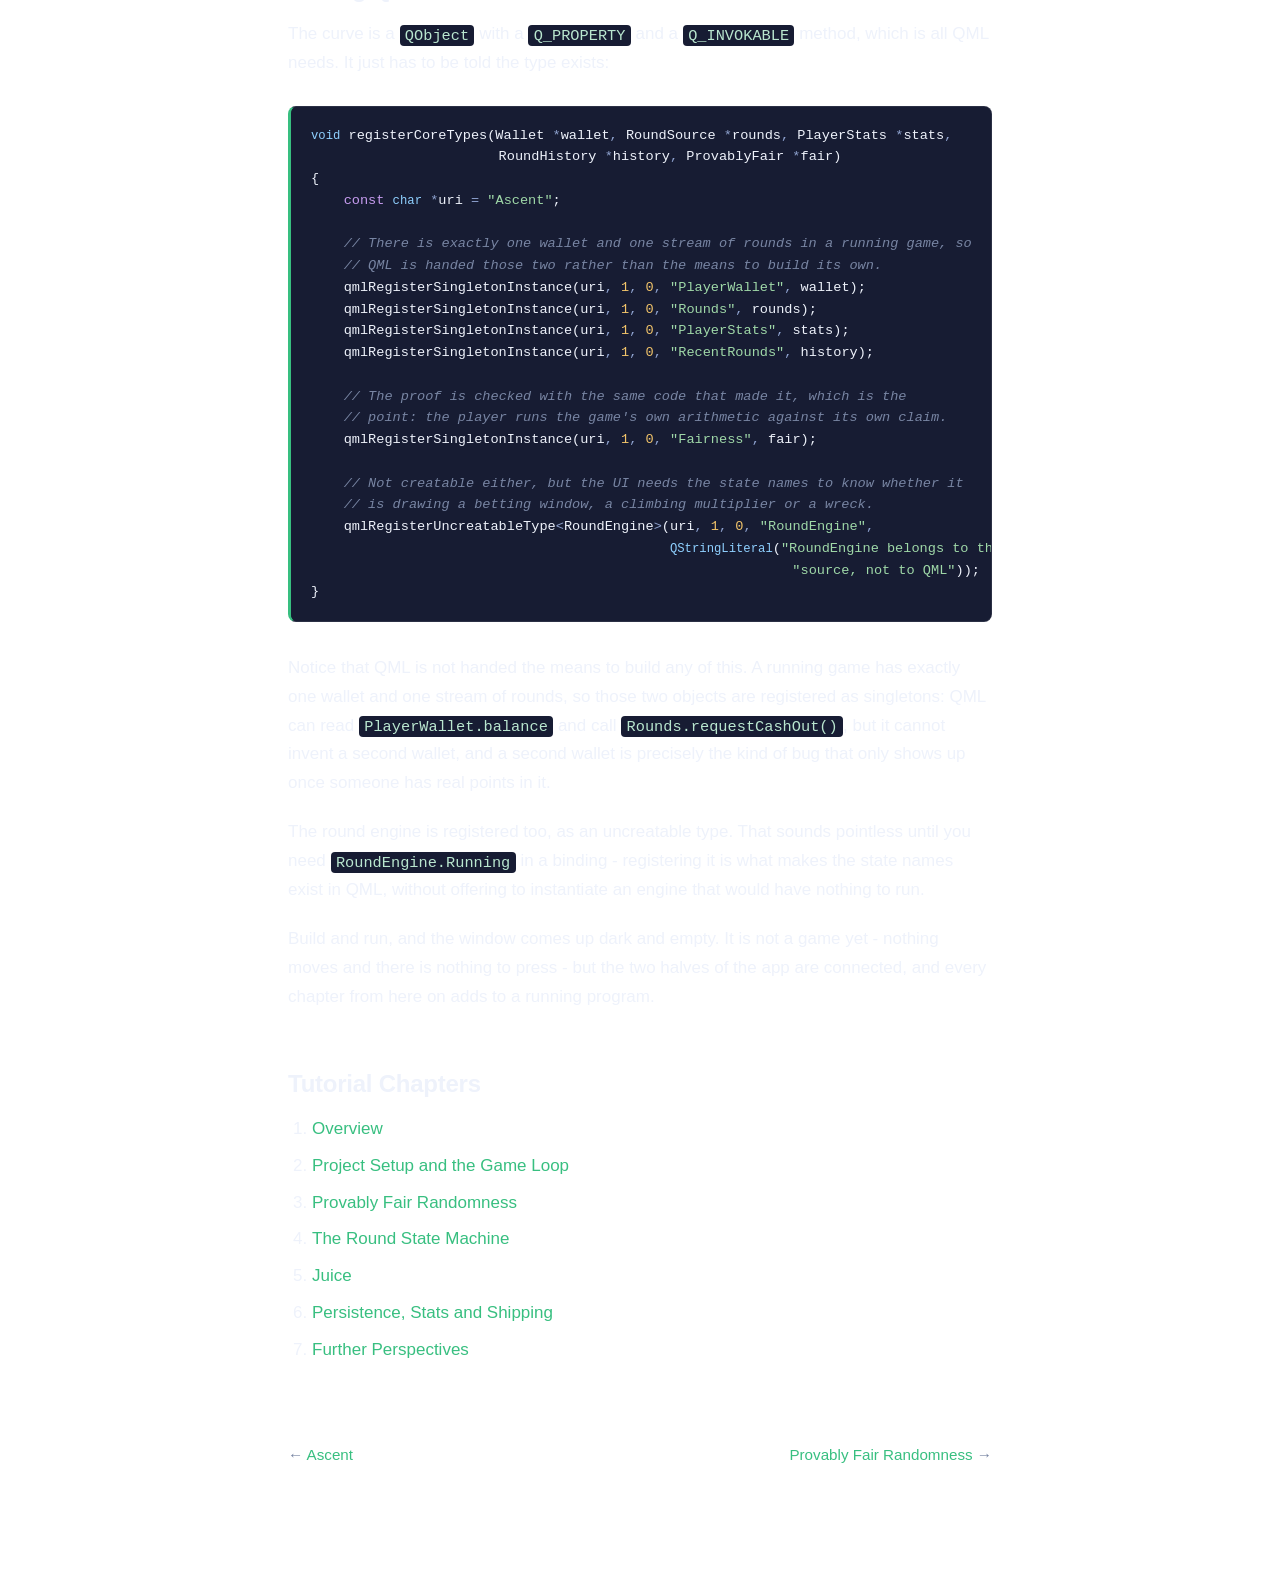
==== commit 72d1a357: "Switched to the publishing build configuration" ====
--- a/doc/html/ascent-setup.html
+++ b/doc/html/ascent-setup.html
@@ -40,13 +40,20 @@
 set(PRODUCT_IDENTIFIER &quot;com.merdak.ascent&quot;)
 set(PRODUCT_VERSION_NAME &quot;1.0.0&quot;)
 set(PRODUCT_VERSION_CODE 1)
-set(PRODUCT_STAGE &quot;test&quot;)
 set(PRODUCT_LICENSE_KEY &quot;&quot;)
+
+# A Debug build is one somebody is working in; anything else is meant to leave
+# the machine.
+if(CMAKE_BUILD_TYPE STREQUAL &quot;Debug&quot;)
+  set(PRODUCT_STAGE &quot;test&quot;)
+else()
+  set(PRODUCT_STAGE &quot;publish&quot;)
+endif()
 
 set(FELGO_PLUGINS
 )</pre>
 <p><code translate="no">find_package(Felgo)</code> brings in everything Felgo ships - the QML types, the plugins, the deployment helpers. The product variables underneath it are what end up in the app bundle: the identifier that identifies your app to the app stores, the version the store shows, and the license key. Leave the key empty while you build. It only removes the Felgo splash screen, and the splash screen turns out to be something we have to handle anyway.</p>
-<p><code translate="no">PRODUCT_STAGE</code> stays at <code translate="no">test</code> until the very end, when switching it to <code translate="no">publish</code> is part of preparing a release build.</p>
+<p><code translate="no">PRODUCT_STAGE</code> is the one value here that is not written down flat. Felgo asks for <code translate="no">test</code> while you are working and <code translate="no">publish</code> once you are shipping, and that is the same question as &quot;is this a Debug build&quot;, so it is answered by asking that instead of by remembering to edit a line. The last chapter does the same thing to two more decisions, for the same reason.</p>
 <h2 id="the-game-window-and-the-scenes">The Game Window and the Scenes</h2>
 <p>A Felgo game starts with a <code translate="no">GameWindow</code> holding one or more scenes:</p>
 <pre class="qml" translate="no"><span class="type">GameWindow</span> {
